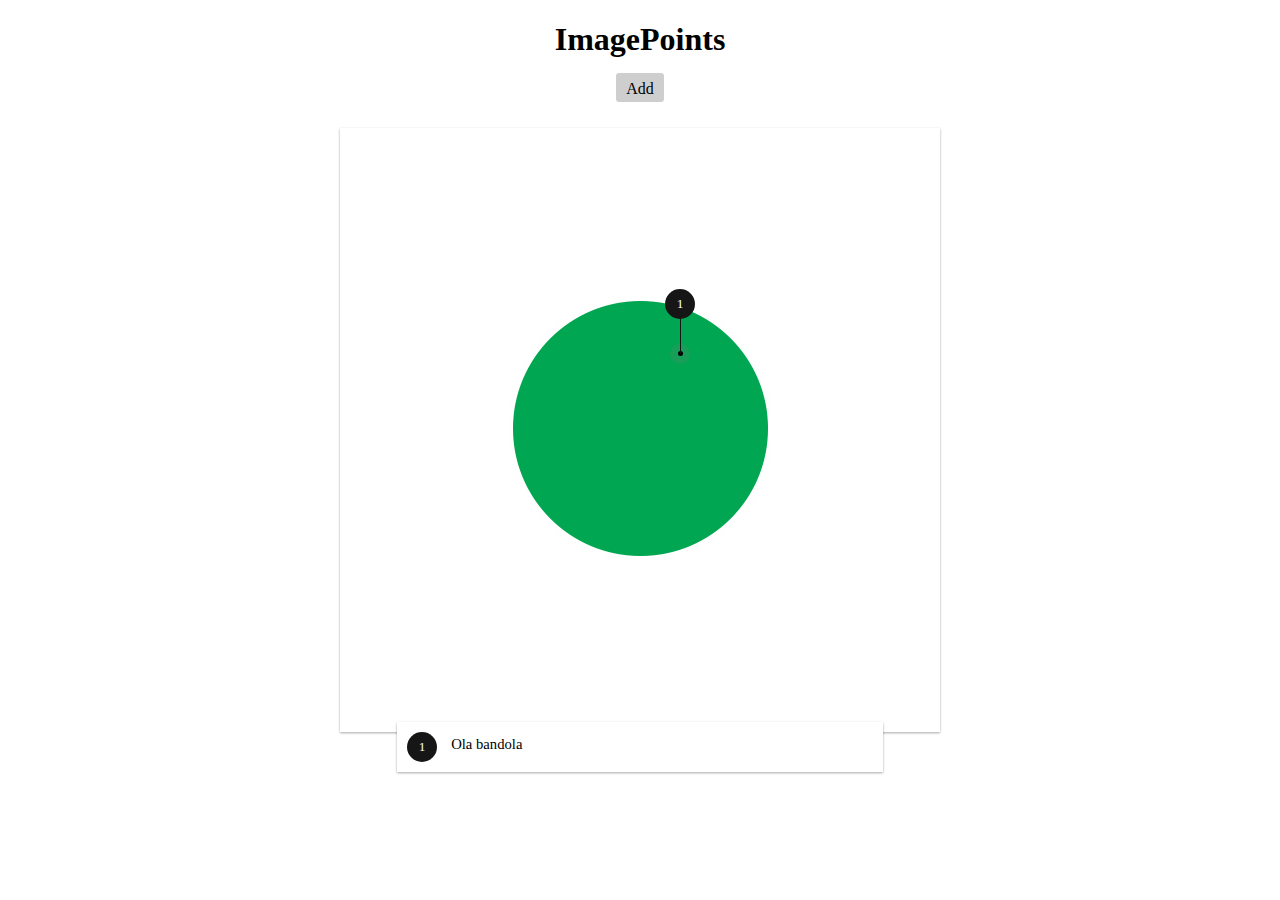
==== demo/index.html @ b4eb9219 "Adding support for disabling editable" ====
<!DOCTYPE html>
<html lang="en">
<head>
    <meta charset="UTF-8">
    <meta http-equiv="X-UA-Compatible" content="IE=edge">
    <meta name="viewport" content="width=device-width, initial-scale=1.0">
    <title>ImagePoints</title>
    <link rel="StyleSheet" type="text/css" href="../src/js/jquery-ui-1.13.2.custom/jquery-ui.theme.min.css" />
    <link rel="StyleSheet" type="text/css" href="../src/imagepoints.css" />
    <link rel="StyleSheet" type="text/css" href="style.css" />
    <script src="../src/js/jquery-3.6.9.min.js" defer></script>
    <script src="../src/js/jquery-ui-1.13.2.custom/jquery-ui.min.js" defer></script>
    <script src="../src/imagepoints.js" defer></script>
    <script src="demo.js" defer></script>
</head>
<body>
        <h1>ImagePoints</h1>

        
        <div class="tools"><a class="imgp-tool-btn js-enable-add">Add</a></div>
        <div class="image-wrapper">
            <img src="circle.jpg" draggable="false">
        </div>
        <ol class="imgp-point-list"></ol>
        


<!--
        <div class="image-wrapper">
            <img src="toad.jpg">
        </div>
        <ol class="imgp-point-list"></ol>
-->
</body>
</html>
---- src/imagepoints.css ----
* { box-sizing: border-box; }

.imgn-image { user-select: none; }

.imgp-tool-btn { 
    border-top: 2px solid transparent;
    background: #cecece;
    color: black;
    padding: 5px 10px; 
    border-radius: 3px;
    cursor: pointer;
}
.imgp-tool-btn.active {
    background: #21b520; 
    border-top: 2px solid #1a8c19;
    color: white;
}
.imgp-tool-btn:hover { filter: brightness(1.1); }


.imgn-text {
    position: absolute;
    font-size: 10pt;
    box-shadow: 0px 0px 3px rgba(0,0,0,0.2);
    padding: 4px;
    min-width: 50px;
    display: block;
    font-family: 'Lato';
    min-height: 24px;
}
.imgn-text:hover {
    outline: 2px solid #21b520;
}

.imgn-line {

}

.imgp-value { z-index: 1;}


.imgp-point-wrapper {
    position: absolute;
    top: 0;
    left: 0;
    right: 0;
    bottom: 0;
    pointer-events: none;
}
.imgp-point-wrapper>* { pointer-events: all;}

.imgp-point {
    background: #161616;
    border-radius: 50%;
    width: 30px;
    height: 30px;
    display: flex;
    justify-content: center;
    align-items: center;
    position: absolute;
    color: white;
    font-family: 'Lato';
    font-size: 10pt;
    cursor: default;
    transform: translateX(-50%) translateY(-50%);
    z-index: 2;
}
.image-wrapper:not(.imgp-static) .imgp-point { cursor: move; }

.imgp-point.focused {
    outline: 2px solid #21b520;
}
.imgp-point.focused:after {
    outline: 2px solid #21b520;
}


.imgp-point-addline {
    position: absolute !important;
    width: 20px;
    height: 20px;
    border-radius: 50%;
    font-size: 10pt;
    background: rgba(133, 133, 133, 0.178);
    color: black;
    display: flex;
    justify-content: center;
    align-items: center;
    transform: translateX(-50%) translateY(-50%);
}

.image-wrapper:not(.imgp-static) .imgp-point-addline:hover {
    background: #21b520;
}

.imgp-point-addline:after {
    content: '';
    border-radius: 50%;
    width: 5px;
    height: 5px;
    background: black;
    display: block;
}

.imgp-point.focused .imgp-point-addline {
    background: #21b520;
}

.imgp-line {
  width: 1px;
  height: 1px;
  background-color: #161616;
  position: absolute;
  pointer-events: none;
}


.imgn-move {
    position: absolute;
    width: 24px;
    height: 24px;
    top: 0;
    right: 24px;
    padding: 5px;
    border-radius: 2px;
    background: #efefef;
    display: none;
    cursor: move !important;
}
.imgn-move:after {
    content: url('data:image/svg+xml, <svg xmlns="http://www.w3.org/2000/svg" viewBox="0 0 512 512"><!-- Font Awesome Pro 5.15.4 by @fontawesome - https://fontawesome.com License - https://fontawesome.com/license (Commercial License) --><path d="M337.782 434.704l-73.297 73.782c-4.686 4.686-12.284 4.686-16.971 0l-73.296-73.782c-4.686-4.686-4.686-12.284 0-16.97l7.07-7.07c4.686-4.686 12.284-4.686 16.971 0L239 451.887h1V272H60.113v1l41.224 40.741c4.686 4.686 4.686 12.284 0 16.971l-7.071 7.07c-4.686 4.686-12.284 4.686-16.97 0L3.515 264.485c-4.686-4.686-4.686-12.284 0-16.971l73.782-73.297c4.686-4.686 12.284-4.686 16.971 0l7.071 7.071c4.686 4.686 4.686 12.284 0 16.971L60.113 239v1H240V60.113h-1l-40.741 41.224c-4.686 4.686-12.284 4.686-16.971 0l-7.07-7.071c-4.686-4.686-4.687-12.284 0-16.97l73.297-73.782c4.686-4.686 12.284-4.686 16.971 0l73.297 73.782c4.686 4.686 4.686 12.284 0 16.971l-7.071 7.071c-4.686 4.686-12.284 4.686-16.971 0L273 60.113h-1V240h179.887v-1l-41.224-40.741c-4.686-4.686-4.686-12.284 0-16.971l7.071-7.07c4.686-4.686 12.284-4.686 16.97 0l73.782 73.297c4.687 4.686 4.686 12.284 0 16.971l-73.782 73.297c-4.686 4.686-12.284 4.686-16.97 0l-7.071-7.07c-4.686-4.686-4.686-12.284 0-16.971L451.887 273v-1H272v179.887h1l40.741-41.224c4.686-4.686 12.284-4.686 16.971 0l7.07 7.071c4.686 4.685 4.686 12.283 0 16.97z"/></svg>');
}

.imgn-text:hover .imgn-move { display: block; }

.image-wrapper[data-tooltype="add"] {
    cursor:crosshair;
}

.imgn-point {
    background: pink;
    border-radius: 50%;
    padding: 10px;
}

.imgn-button {
    background: #21b520;
    color: white;
    border-radius: 3px;
    padding: 5px 10px;
    display: flex;
    align-items: center;
    cursor: pointer;
}
.imgn-button:hover {
    filter:brightness(1.1);
}

.imgn-text textarea { 
    border: 0;
    resize: none;
    width: 100%; 
    height: auto;
    /*text-align: center;*/
    font-size: 10pt;
    font-family: 'Lato';
    padding: 4px;
    height: 100%;
    display: none;
    background: transparent;
    position: absolute;
    bottom: 0;
    top: 0;
    left: 0;
    right: 0;
    overflow: hidden;
}
.imgn-text textarea:focus {
    outline: 2px solid #3271a5;
    background: #e4eef7
}

/* .imgn-text[data-status="edit"]:hover {
    outline: 2px solid #3271a5;
} */


.imgn-text-value { user-select: none; }

.imgn-text[data-status="edit"] .imgn-text-value {
    visibility: hidden;
}
.imgn-text[data-status="edit"] textarea {
    display: block;
}
.imgn-text[data-status="edit"] .imgn-move { display: none;}









/* Point list */
.imgp-point-list { 
    position: relative;
    padding: 10px; 
    width: calc(40% - 20px); 
    margin: 0 auto;
    margin-top: -10px;
    background: white;
    box-shadow: rgba(0, 0, 0, 0.12) 0px 1px 3px, rgba(0, 0, 0, 0.24) 0px 1px 2px;
}
.imgp-point-list>li { 
    margin: 0; 
    margin-bottom: 4px; 
    padding: 0; 
    display: flex; 
}
.imgp-point-list>li:last-child { margin-bottom: 0;}
.imgp-point-list>li>* { 
    flex-grow: 1; 
    font-family: 'Lato';
    font-size: 11pt;
}
.imgp-point-list>li>.imgp-point-list-text {
    border-radius: 3px;
    padding: 2px;
    border: 2px solid transparent;
}
.imgp-point-list>li>.imgp-point-list-text:empty:before {
    content: 'No text';
    font-style: italic;
}
.imgp-point-list>li:before {
    content: attr(data-index);
    background: #161616;
    border-radius: 50%;
    width: 30px;
    min-width: 30px;
    height: 30px;
    display: flex;
    justify-content: center;
    align-items: center;
    color: white;
    font-family: 'Lato';
    font-size: 10pt;
    margin-right: 10px;
}
.imgp-point-list>li textarea { 
    border-radius: 3px;
    border: 2px solid transparent;
    padding: 2px;
    display: none; 
}
.imgp-point-list>li.imgp-edit textarea { display: block; }
.imgp-point-list>li.imgp-edit .imgp-point-list-text { display: none; }










/* UI */
.imgn-text .ui-resizable-handle { position: absolute; right: -10px; bottom: -10px; cursor: nwse-resize; display: none !important;}
.imgn-text:hover .ui-resizable-handle { display: block !important;}
.imgn-text[data-status="edit"]:hover .ui-resizable-handle { display: none !important;}
.ui-resizable-helper { border: 2px dotted #cccccc;}

.imgn-text .ui-resizable-handle.ui-resizable-e {
    position: absolute;
    width: 24px;
    height: 24px;
    top: 0;
    right: 0px;
    padding: 5px;
    border-radius: 2px;
    background: #efefef;
    display: none;
    cursor: ew-resize !important;
}
.imgn-text .ui-resizable-handle.ui-resizable-e:after {
    content: url('data:image/svg+xml, <svg xmlns="http://www.w3.org/2000/svg" viewBox="0 0 512 512"><!-- Font Awesome Pro 5.15.4 by @fontawesome - https://fontawesome.com License - https://fontawesome.com/license (Commercial License) --><path d="M399.959 170.585c-4.686 4.686-4.686 12.284 0 16.971L451.887 239H60.113l51.928-51.444c4.686-4.686 4.686-12.284 0-16.971l-7.071-7.07c-4.686-4.686-12.284-4.686-16.97 0l-84.485 84c-4.686 4.686-4.686 12.284 0 16.971l84.485 84c4.686 4.686 12.284 4.686 16.97 0l7.071-7.07c4.686-4.686 4.686-12.284 0-16.971L60.113 273h391.773l-51.928 51.444c-4.686 4.686-4.686 12.284 0 16.971l7.071 7.07c4.686 4.686 12.284 4.686 16.97 0l84.485-84c4.687-4.686 4.687-12.284 0-16.971l-84.485-84c-4.686-4.686-12.284-4.686-16.97 0l-7.07 7.071z"/></svg>')
}
---- demo/style.css ----
* {
    box-sizing: border-box;
}

h1 { text-align: center; }

.tools { text-align: center; }


.image-wrapper {
    width: 600px;
    margin: 0 auto;
    /*outline: 1px solid #cecece;*/
    margin-top: 30px;
    aspect-ratio: 1/1;

    box-shadow: rgba(0, 0, 0, 0.12) 0px 1px 3px, rgba(0, 0, 0, 0.24) 0px 1px 2px;
}
.image-wrapper[data-tooltype="add"] { outline: 2px solid #787878; }

.image-wrapper>img { max-width: 100%; }

.imgp-point-list { 
    
}
.imgp-point-list:empty {

}
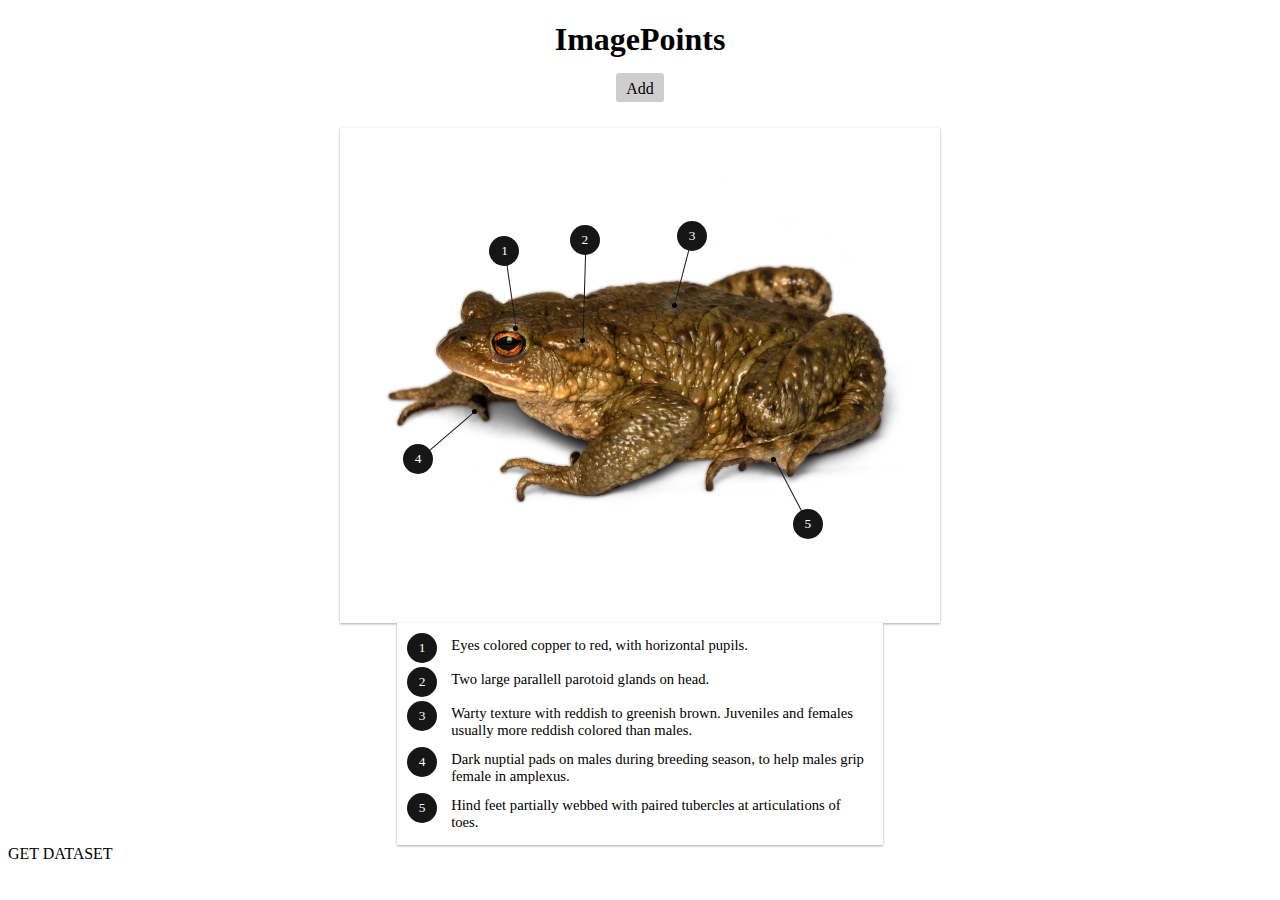
==== commit 5e2fe8ab: "Fixes to hourglass factor. Restructure of code." ====
--- a/demo/index.html
+++ b/demo/index.html
@@ -19,11 +19,13 @@
         
         <div class="tools"><a class="imgp-tool-btn js-enable-add">Add</a></div>
         <div class="image-wrapper">
-            <img src="circle.jpg" draggable="false">
+            <img src="toad.jpg">
         </div>
         <ol class="imgp-point-list"></ol>
         
 
+
+        <a class="js-get-dataset">GET DATASET</a>
 
 <!--
         <div class="image-wrapper">
--- a/src/imagepoints.css
+++ b/src/imagepoints.css
@@ -209,7 +209,6 @@
     padding: 10px; 
     width: calc(40% - 20px); 
     margin: 0 auto;
-    margin-top: -10px;
     background: white;
     box-shadow: rgba(0, 0, 0, 0.12) 0px 1px 3px, rgba(0, 0, 0, 0.24) 0px 1px 2px;
 }
--- a/demo/style.css
+++ b/demo/style.css
@@ -8,12 +8,12 @@
 
 
 .image-wrapper {
+    /*width: clamp(300px, 100%, 600px);*/
     width: 600px;
     margin: 0 auto;
     /*outline: 1px solid #cecece;*/
     margin-top: 30px;
-    aspect-ratio: 1/1;
-
+    aspect-ratio: 4/3;
     box-shadow: rgba(0, 0, 0, 0.12) 0px 1px 3px, rgba(0, 0, 0, 0.24) 0px 1px 2px;
 }
 .image-wrapper[data-tooltype="add"] { outline: 2px solid #787878; }
@@ -27,6 +27,7 @@
 
 }
 
+.imgp-point-wrapper.focused .imgp-point { background: lightblue;}
 
 
 
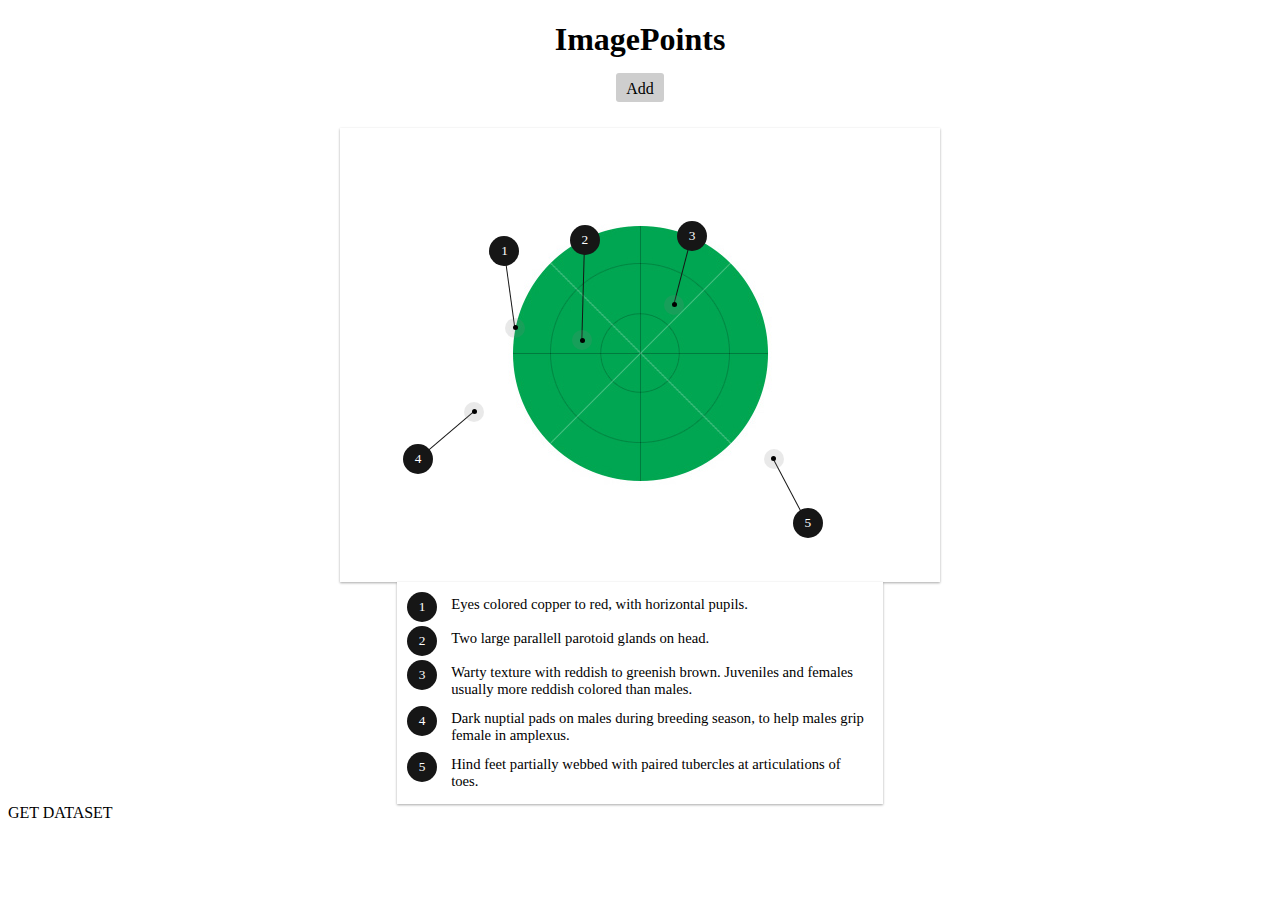
==== commit 686c3f4c: "Removing jQuery requirement" ====
--- a/demo/index.html
+++ b/demo/index.html
@@ -8,8 +8,8 @@
     <link rel="StyleSheet" type="text/css" href="../src/js/jquery-ui-1.13.2.custom/jquery-ui.theme.min.css" />
     <link rel="StyleSheet" type="text/css" href="../src/imagepoints.css" />
     <link rel="StyleSheet" type="text/css" href="style.css" />
-    <script src="../src/js/jquery-3.6.9.min.js" defer></script>
-    <script src="../src/js/jquery-ui-1.13.2.custom/jquery-ui.min.js" defer></script>
+    <script src="../src/vector2.js" defer></script>
+    <script src="../src/pointgenerator.js" defer></script>
     <script src="../src/imagepoints.js" defer></script>
     <script src="demo.js" defer></script>
 </head>
@@ -19,7 +19,7 @@
         
         <div class="tools"><a class="imgp-tool-btn js-enable-add">Add</a></div>
         <div class="image-wrapper">
-            <img src="toad.jpg">
+            <img src="circle.jpg">
         </div>
         <ol class="imgp-point-list"></ol>
         
--- a/src/imagepoints.css
+++ b/src/imagepoints.css
@@ -46,6 +46,7 @@
     right: 0;
     bottom: 0;
     pointer-events: none;
+    user-select: none;
 }
 .imgp-point-wrapper>* { pointer-events: all;}
 
@@ -64,6 +65,7 @@
     cursor: default;
     transform: translateX(-50%) translateY(-50%);
     z-index: 2;
+    user-select: none;
 }
 .image-wrapper:not(.imgp-static) .imgp-point { cursor: move; }
 
@@ -75,7 +77,7 @@
 }
 
 
-.imgp-point-addline {
+.imgp-point-tag {
     position: absolute !important;
     width: 20px;
     height: 20px;
@@ -89,11 +91,11 @@
     transform: translateX(-50%) translateY(-50%);
 }
 
-.image-wrapper:not(.imgp-static) .imgp-point-addline:hover {
+.image-wrapper:not(.imgp-static) .imgp-point-tag:hover {
     background: #21b520;
 }
 
-.imgp-point-addline:after {
+.imgp-point-tag:after {
     content: '';
     border-radius: 50%;
     width: 5px;
@@ -102,7 +104,7 @@
     display: block;
 }
 
-.imgp-point.focused .imgp-point-addline {
+.imgp-point.focused .imgp-point-tag {
     background: #21b520;
 }
 
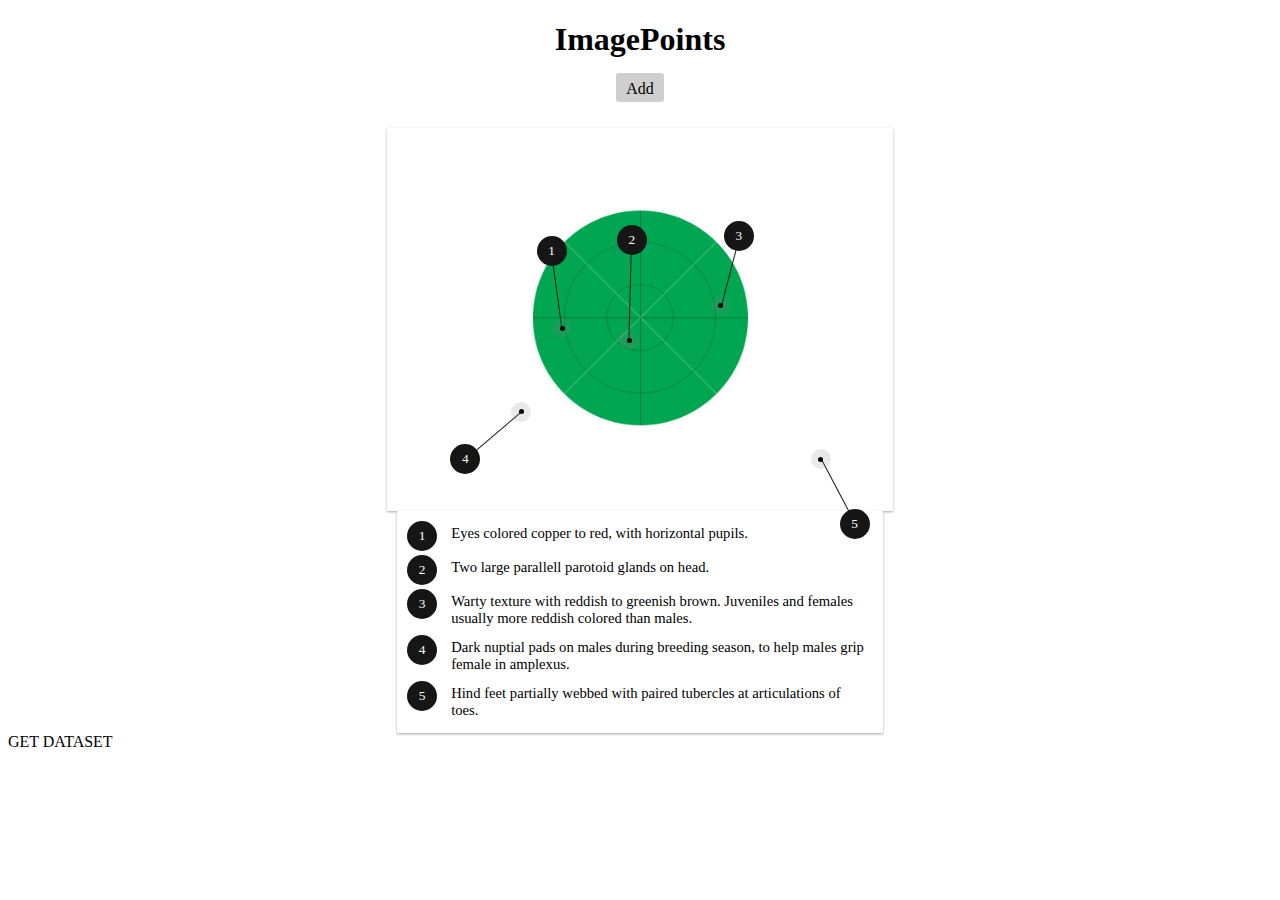
==== commit 36ec3dba: "Adding some code for converting to percentages. Needs heavy refactoring and does not work 100% atm" ====
--- a/demo/index.html
+++ b/demo/index.html
@@ -5,7 +5,6 @@
     <meta http-equiv="X-UA-Compatible" content="IE=edge">
     <meta name="viewport" content="width=device-width, initial-scale=1.0">
     <title>ImagePoints</title>
-    <link rel="StyleSheet" type="text/css" href="../src/js/jquery-ui-1.13.2.custom/jquery-ui.theme.min.css" />
     <link rel="StyleSheet" type="text/css" href="../src/imagepoints.css" />
     <link rel="StyleSheet" type="text/css" href="style.css" />
     <script src="../src/vector2.js" defer></script>
@@ -16,22 +15,12 @@
 <body>
         <h1>ImagePoints</h1>
 
-        
         <div class="tools"><a class="imgp-tool-btn js-enable-add">Add</a></div>
         <div class="image-wrapper">
             <img src="circle.jpg">
         </div>
         <ol class="imgp-point-list"></ol>
-        
-
 
         <a class="js-get-dataset">GET DATASET</a>
-
-<!--
-        <div class="image-wrapper">
-            <img src="toad.jpg">
-        </div>
-        <ol class="imgp-point-list"></ol>
--->
 </body>
 </html>--- a/src/imagepoints.css
+++ b/src/imagepoints.css
@@ -138,6 +138,7 @@
 .image-wrapper[data-tooltype="add"] {
     cursor:crosshair;
 }
+.image-wrapper>img { width: 100%; }
 
 .imgn-point {
     background: pink;
--- a/demo/style.css
+++ b/demo/style.css
@@ -9,7 +9,7 @@
 
 .image-wrapper {
     /*width: clamp(300px, 100%, 600px);*/
-    width: 600px;
+    width: 40%;
     margin: 0 auto;
     /*outline: 1px solid #cecece;*/
     margin-top: 30px;
@@ -18,7 +18,7 @@
 }
 .image-wrapper[data-tooltype="add"] { outline: 2px solid #787878; }
 
-.image-wrapper>img { max-width: 100%; }
+.image-wrapper>img { width: 100%; }
 
 .imgp-point-list { 
     
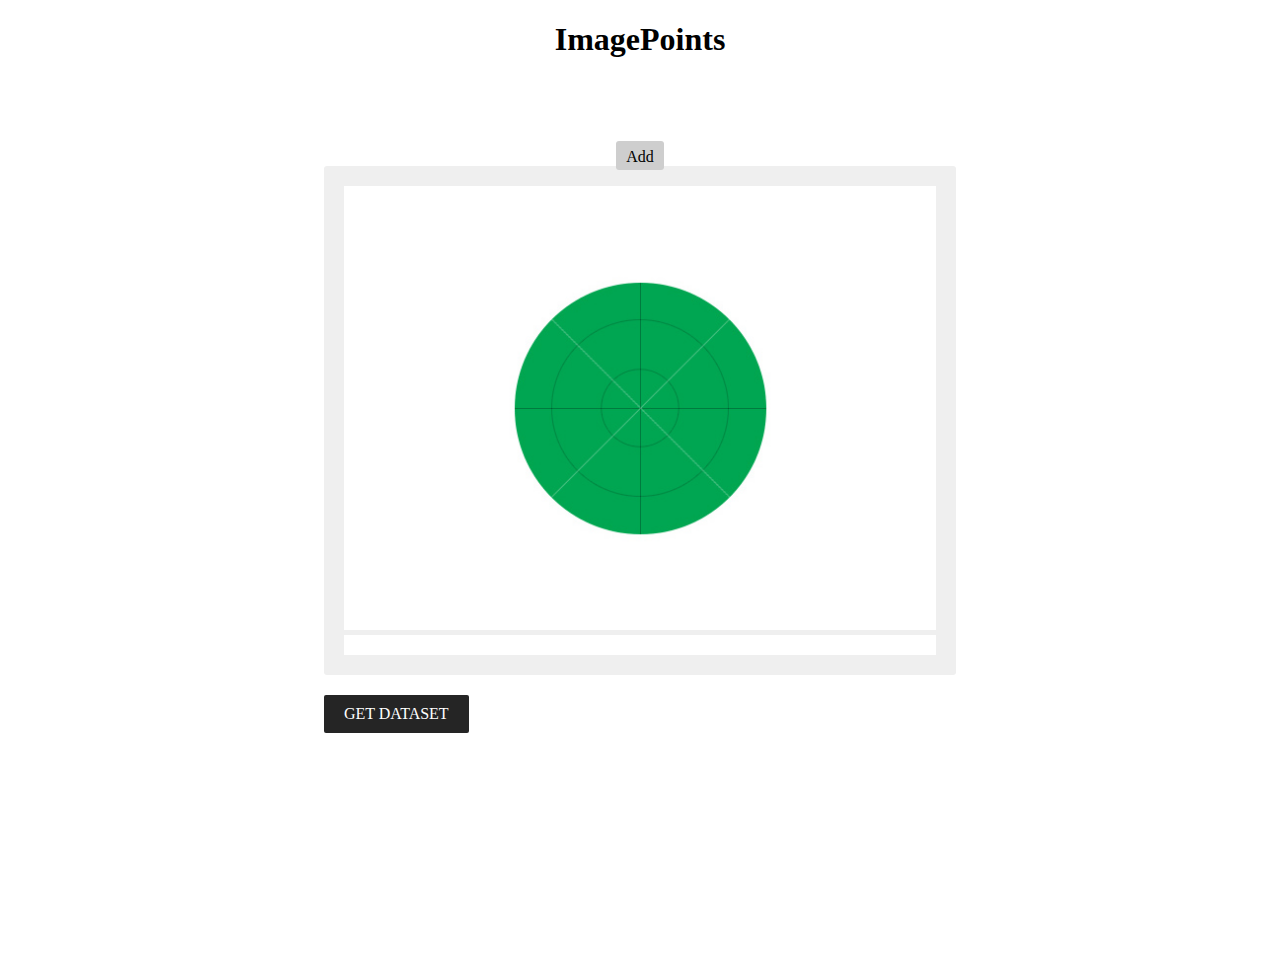
==== commit 76327c98: "Design changes to demo, and bug fixes" ====
--- a/demo/index.html
+++ b/demo/index.html
@@ -1,9 +1,9 @@
 <!DOCTYPE html>
 <html lang="en">
-<head>
-    <meta charset="UTF-8">
-    <meta http-equiv="X-UA-Compatible" content="IE=edge">
-    <meta name="viewport" content="width=device-width, initial-scale=1.0">
+  <head>
+    <meta charset="UTF-8" />
+    <meta http-equiv="X-UA-Compatible" content="IE=edge" />
+    <meta name="viewport" content="width=device-width, initial-scale=1.0" />
     <title>ImagePoints</title>
     <link rel="StyleSheet" type="text/css" href="../src/imagepoints.css" />
     <link rel="StyleSheet" type="text/css" href="style.css" />
@@ -11,16 +11,43 @@
     <script src="../src/pointgenerator.js" defer></script>
     <script src="../src/imagepoints.js" defer></script>
     <script src="demo.js" defer></script>
-</head>
-<body>
-        <h1>ImagePoints</h1>
+  </head>
+  <body>
+    <h1>ImagePoints</h1>
 
-        <div class="tools"><a class="imgp-tool-btn js-enable-add">Add</a></div>
-        <div class="image-wrapper">
-            <img src="circle.jpg">
+    <main style="min-height: calc(100vh - 90px); margin-top: 90px">
+      <div class="tools">
+        <a class="imgp-tool-btn js-enable-add">Add</a>
+      </div>
+      <div style="width: clamp(200px, 50%, 700px); margin: 0 auto">
+        <div
+          style="
+            background: #efefef;
+            padding: 20px;
+            border-radius: 3px;
+            margin-bottom: 20px;
+          "
+        >
+          <div style="position: relative; width: 100%">
+            <div class="image-wrapper">
+              <img src="circle.jpg" />
+            </div>
+            <ol class="imgp-point-list"></ol>
+          </div>
         </div>
-        <ol class="imgp-point-list"></ol>
-
-        <a class="js-get-dataset">GET DATASET</a>
-</body>
-</html>+        <a
+          class="js-get-dataset"
+          style="
+            padding: 10px 20px;
+            background: #252525;
+            color: #ffffff;
+            border-radius: 2px;
+            display: inline-block;
+            margin: 0 auto;
+          "
+          >GET DATASET</a
+        >
+      </div>
+    </main>
+  </body>
+</html>
--- a/src/imagepoints.css
+++ b/src/imagepoints.css
@@ -1,22 +1,6 @@
 * { box-sizing: border-box; }
 
 .imgn-image { user-select: none; }
-
-.imgp-tool-btn { 
-    border-top: 2px solid transparent;
-    background: #cecece;
-    color: black;
-    padding: 5px 10px; 
-    border-radius: 3px;
-    cursor: pointer;
-}
-.imgp-tool-btn.active {
-    background: #21b520; 
-    border-top: 2px solid #1a8c19;
-    color: white;
-}
-.imgp-tool-btn:hover { filter: brightness(1.1); }
-
 
 .imgn-text {
     position: absolute;
@@ -67,6 +51,7 @@
     z-index: 2;
     user-select: none;
 }
+.image-wrapper { font-size: 0;}
 .image-wrapper:not(.imgp-static) .imgp-point { cursor: move; }
 
 .imgp-point.focused {
@@ -203,17 +188,13 @@
 
 
 
-
-
-
 /* Point list */
 .imgp-point-list { 
     position: relative;
     padding: 10px; 
-    width: calc(40% - 20px); 
+    width: 100%; 
     margin: 0 auto;
     background: white;
-    box-shadow: rgba(0, 0, 0, 0.12) 0px 1px 3px, rgba(0, 0, 0, 0.24) 0px 1px 2px;
 }
 .imgp-point-list>li { 
     margin: 0; 
@@ -259,11 +240,6 @@
 }
 .imgp-point-list>li.imgp-edit textarea { display: block; }
 .imgp-point-list>li.imgp-edit .imgp-point-list-text { display: none; }
-
-
-
-
-
 
 
 
--- a/demo/style.css
+++ b/demo/style.css
@@ -6,12 +6,27 @@
 
 .tools { text-align: center; }
 
+.imgp-tool-btn { 
+    border-top: 2px solid transparent;
+    background: #cecece;
+    color: black;
+    padding: 5px 10px; 
+    border-radius: 3px;
+    cursor: pointer;
+}
+.imgp-tool-btn.active {
+    background: #21b520; 
+    border-top: 2px solid #1a8c19;
+    color: white;
+}
+.imgp-tool-btn:hover { filter: brightness(1.1); }
+.image-wrapper { margin-bottom: 5px;}
 
-.image-wrapper {
-    /*width: clamp(300px, 100%, 600px);*/
-    width: 40%;
+/* .image-wrapper {
+
+    width: 80vh;
+    height: 60vh;
     margin: 0 auto;
-    /*outline: 1px solid #cecece;*/
     margin-top: 30px;
     aspect-ratio: 4/3;
     box-shadow: rgba(0, 0, 0, 0.12) 0px 1px 3px, rgba(0, 0, 0, 0.24) 0px 1px 2px;
@@ -29,6 +44,7 @@
 
 .imgp-point-wrapper.focused .imgp-point { background: lightblue;}
 
+ */
 
 
 
@@ -36,4 +52,3 @@
 
 
 
-
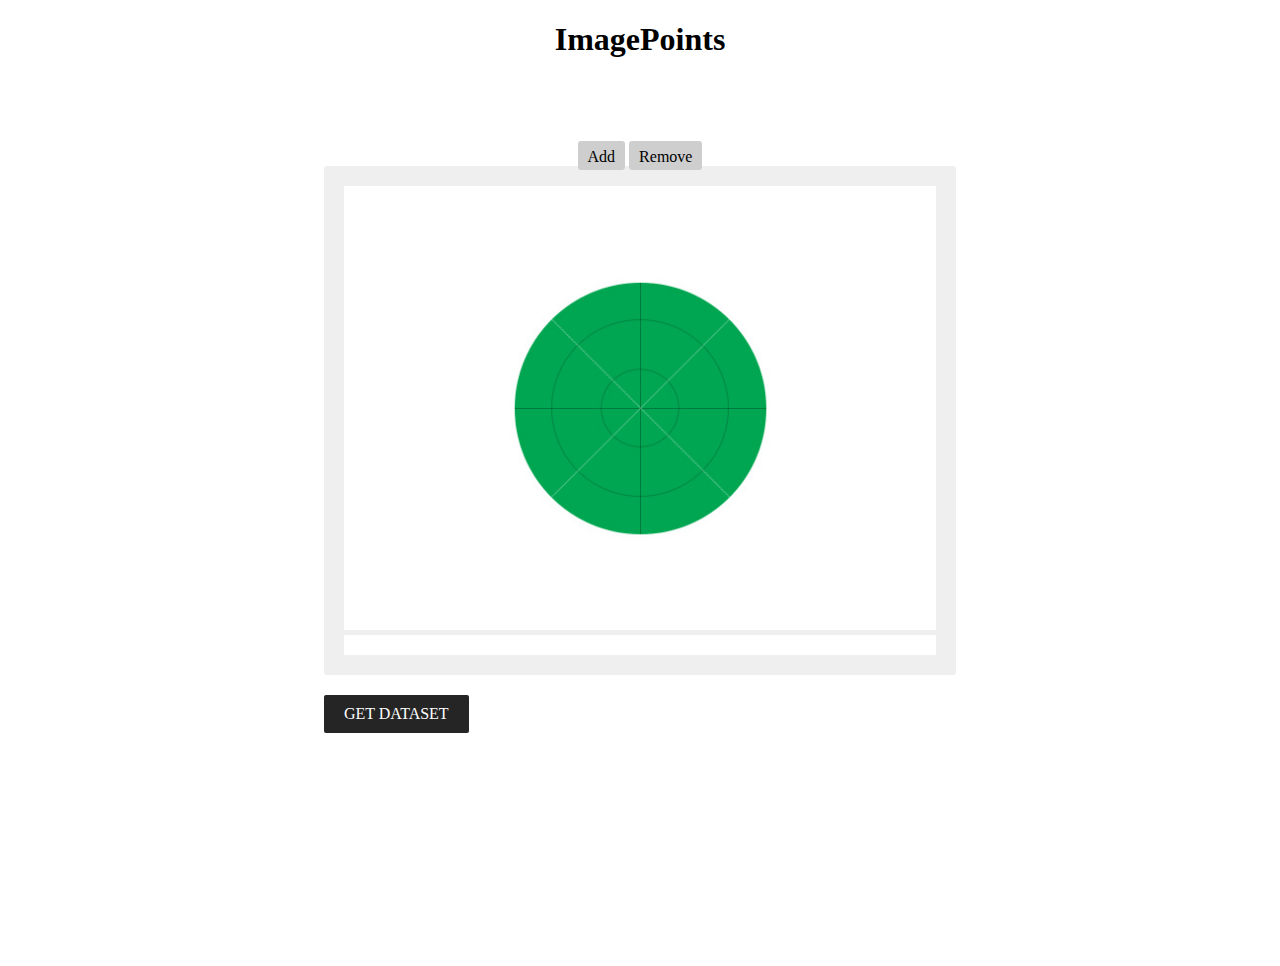
==== commit 6b6393a9: "Support for removing points" ====
--- a/demo/index.html
+++ b/demo/index.html
@@ -18,6 +18,7 @@
     <main style="min-height: calc(100vh - 90px); margin-top: 90px">
       <div class="tools">
         <a class="imgp-tool-btn js-enable-add">Add</a>
+        <a class="imgp-tool-btn js-enable-remove">Remove</a>
       </div>
       <div style="width: clamp(200px, 50%, 700px); margin: 0 auto">
         <div
--- a/demo/style.css
+++ b/demo/style.css
@@ -21,6 +21,17 @@
 }
 .imgp-tool-btn:hover { filter: brightness(1.1); }
 .image-wrapper { margin-bottom: 5px;}
+
+
+
+
+
+.imgp-point-wrapper:hover>.imgp-point {
+    outline: 3px solid red;
+}
+.imgp-point-wrapper:hover>.imgp-point-tag:after {
+    outline: 3px solid red;
+}
 
 /* .image-wrapper {
 
